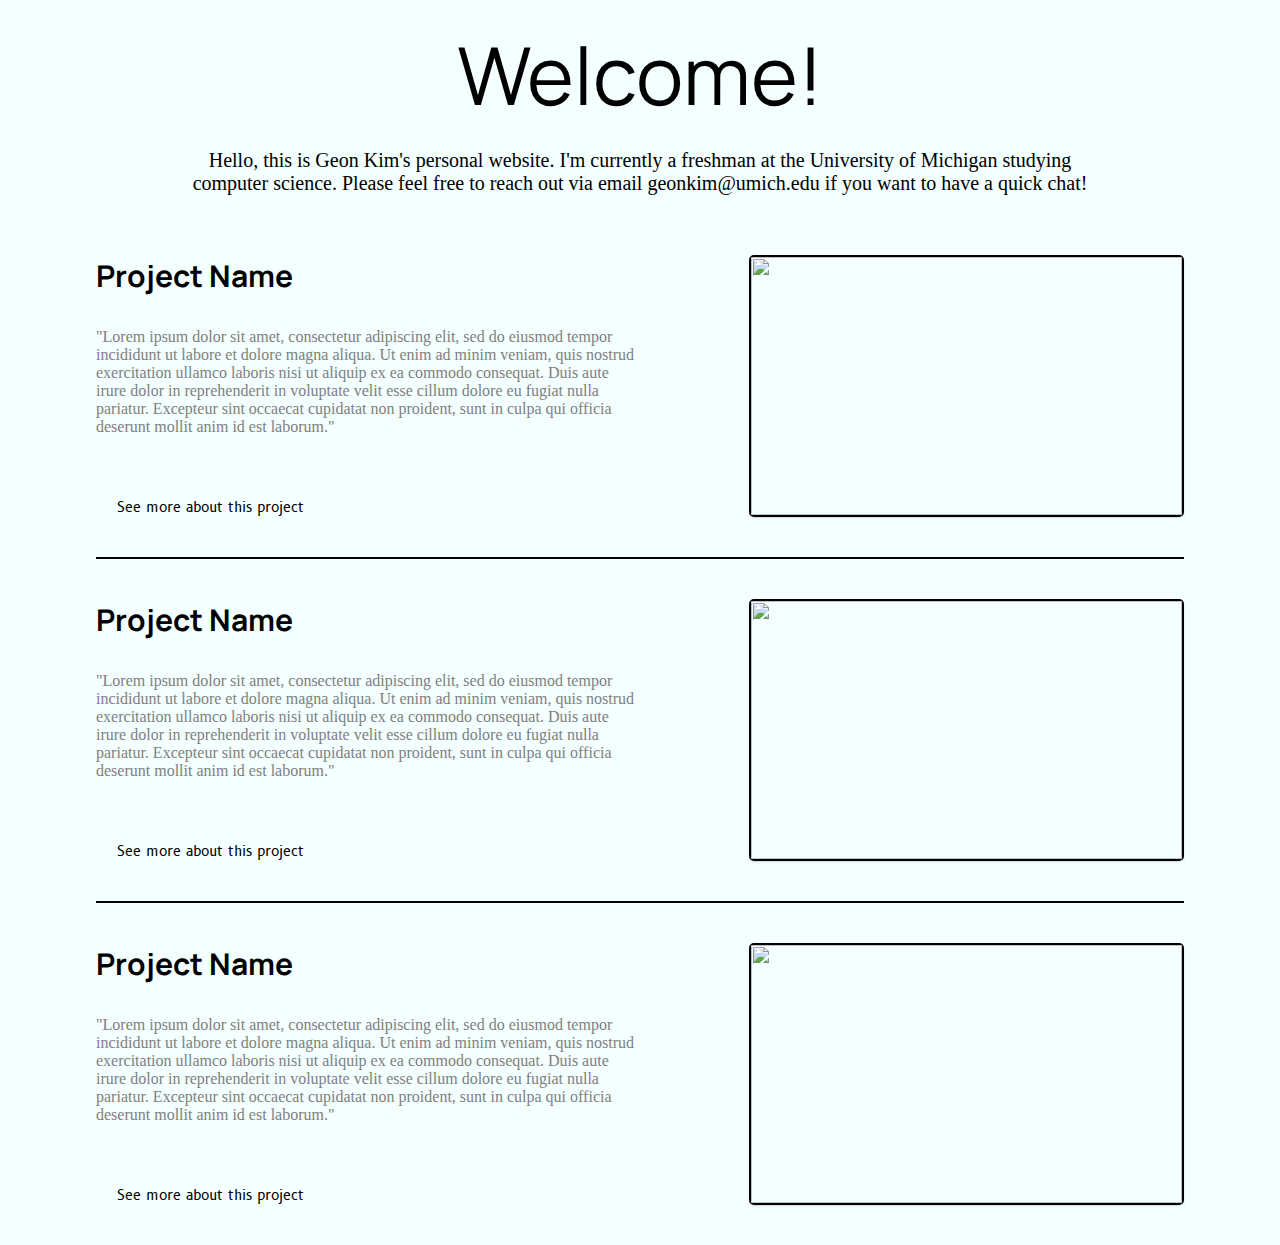
==== index.html @ 52c8be6c "Modify html and css" ====
<!DOCTYPE html>
<html lang="en">
<head>
    <meta charset="UTF-8">
    <meta name="viewport" content="width=device-width, initial-scale=1.0">
    <title>website-project</title>
    <link rel = "stylesheet" href="style.css">
    <style>
        @import url('https://fonts.googleapis.com/css2?family=B612&family=Lato:wght@700&family=Manrope:wght@700&family=Mulish:ital,wght@0,400;0,700;1,600;1,700;1,800&family=Titillium+Web:ital,wght@0,200;0,300;0,400;0,600;1,300;1,600;1,700&display=swap');
    </style>
</head>
<body>
    <h1 class="top-header">Welcome!</h1>
    <p class="top-description">
        Hello, this is Geon Kim's personal website. I'm currently a freshman at the University of Michigan studying computer science.
        Please feel free to reach out via email geonkim@umich.edu if you want to have a quick chat!
    </p>

    <div class="project-container">
        <div class="project-box">
            <div class="project-left">
                <div class="text-container">
                    <div class="project-name">
                        <h2>Project Name</h2>
                    </div>
                    <div class="sub-description">
                        <p>"Lorem ipsum dolor sit amet, consectetur adipiscing elit, sed do 
                            eiusmod tempor incididunt ut labore et dolore magna aliqua. Ut 
                            enim ad minim veniam, quis nostrud exercitation ullamco laboris 
                            nisi ut aliquip ex ea commodo consequat. Duis aute irure dolor 
                            in reprehenderit in voluptate velit esse cillum dolore eu fugiat
                             nulla pariatur. Excepteur sint occaecat cupidatat non proident,
                              sunt in culpa qui officia deserunt mollit anim id est laborum."
                        </p>
                    </div>
                </div>
                <div class="github-box">
                    <a class="github-link" href="https://github.com/geonkim905/website-project"><img class="github-icon" src="https://github.githubassets.com/images/modules/logos_page/GitHub-Mark.png"> See more about this project</a>
                </div>
            </div>
            <div class="project-right">
                <div class="image-box">
                    <img class="project-image" src="">
                </div>
                <div class="image-caption-box">
                    <p class="image-caption">Personal Portfolio</p>
                </div>
            </div>
        </div>

        <div class="project-box">
            <div class="project-left">
                <div class="text-container">
                    <div class="project-name">
                        <h2>Project Name</h2>
                    </div>
                    <div class="sub-description">
                        <p>"Lorem ipsum dolor sit amet, consectetur adipiscing elit, sed do 
                            eiusmod tempor incididunt ut labore et dolore magna aliqua. Ut 
                            enim ad minim veniam, quis nostrud exercitation ullamco laboris 
                            nisi ut aliquip ex ea commodo consequat. Duis aute irure dolor 
                            in reprehenderit in voluptate velit esse cillum dolore eu fugiat
                             nulla pariatur. Excepteur sint occaecat cupidatat non proident,
                              sunt in culpa qui officia deserunt mollit anim id est laborum."
                        </p>
                    </div>
                </div>
                    <div class="github-box">
                        <a class="github-link" href="https://github.com/geonkim905/website-project"><img class="github-icon" src="https://github.githubassets.com/images/modules/logos_page/GitHub-Mark.png"> See more about this project</a>
                    </div>
            </div>
            <div class="project-right">
                <div class="image-box">
                    <img class="project-image" src="">
                </div>
                <div class="image-caption-box">
                    <p class="image-caption">TBD</p>
                </div>
            </div>
        </div>

        <div class="project-box">
            <div class="project-left">
                <div class="text-container">
                    <div class="project-name">
                        <h2>Project Name</h2>
                    </div>
                    <div class="sub-description">
                        <p>"Lorem ipsum dolor sit amet, consectetur adipiscing elit, sed do 
                            eiusmod tempor incididunt ut labore et dolore magna aliqua. Ut 
                            enim ad minim veniam, quis nostrud exercitation ullamco laboris 
                            nisi ut aliquip ex ea commodo consequat. Duis aute irure dolor 
                            in reprehenderit in voluptate velit esse cillum dolore eu fugiat
                             nulla pariatur. Excepteur sint occaecat cupidatat non proident,
                              sunt in culpa qui officia deserunt mollit anim id est laborum."
                        </p>
                    </div>
                </div>
                    <div class="github-box">
                        <a class="github-link" href="https://github.com/geonkim905/website-project"><img class="github-icon" src="https://github.githubassets.com/images/modules/logos_page/GitHub-Mark.png"> See more about this project</a>
                    </div>
            </div>
            <div class="project-right">
                <div class="image-box">
                    <img class="project-image" src="">
                </div>
                <div class="image-caption-box">
                    <p class="image-caption">TBD</p>
                </div>
            </div>
        </div>
    </div>
</div>
</body>
</html>
---- style.css ----
html {
    font-size: 4px;
}

body {
    margin: 0;
    padding: 0;
    background-color: #F4FFFF;
}

/* Box sizing rules */
*,
*::before,
*::after {
    box-sizing: border-box;
}
​
/* Remove default padding */
ul[class],
ol[class] {
    padding: 0;
}
​
/* Remove default margin */
h1,
h2,
h3,
h4,
p,
ul[class],
ol[class],
li,
figure,
figcaption,
blockquote,
dl,
dd {
    margin: 0;
}
​
/* Set core body defaults */
body {
    min-height: 100vh;
    scroll-behavior: smooth;
    text-rendering: optimizeSpeed;
    line-height: 1.5;
}
​
/* Remove list styles on ul, ol elements with a class attribute */
ul[class],
ol[class] {
    list-style: none;
}
​
/* A elements that don't have a class get default styles */
a:not([class]) {
    text-decoration-skip-ink: auto;
}
​
/* Make images easier to work with */
img {
    max-width: 100%;
    display: block;
}
​
/* Inherit fonts for inputs and buttons */
input,
button,
textarea,
select {
    font: inherit;
}

.top-header {
    text-align: center;
    font-size: 20rem;
    font-family:'Manrope', sans-serif;
    font-weight: normal;
    margin-top: 5rem;
    margin-bottom: 5rem;
}

.top-description {
    text-align: center;
    font-size: 5rem;
    font-family: 'Times New Roman', Times, serif;
    width: 70%;
    margin: 0 auto;
    margin-bottom: 5rem;
}

.projects {
    padding-left: 30rem;
    padding-right: 30rem;
    padding-top: 5rem;
    padding-bottom: 5rem;
}

#projects-title {
    width: 95%;
    margin: 0 auto;
}

.project-container {
    display: flex;
    flex-direction: column;
    justify-content: space-evenly;
    margin: 0 auto;
    width: 100%;
}

.project-box {
    display: flex;
    flex-direction: row;
    justify-content: space-between;
    margin: 0 auto;
    padding-top: 10rem;
    padding-bottom: 10rem;
    width: 85%;
    border-bottom: 2px solid black;
}

.project-box:nth-last-child(1) {
    border: 0;
}

.project-left {
    display: flex;
    flex-direction: column;
    justify-content: space-between;
    width: 50%;
}

.text-container {
    display: flex;
    flex-direction: column;
    width: 100%;
    padding-bottom: 15rem;
}

.project-name {
    width: 100%;
    padding-bottom: 8rem;
    font-size: 5rem;
    font-weight: bold;
    font-family:'Manrope', sans-serif;
}

.project-description {
    width: 100%;
    padding-bottom: 8rem;
    font-size: 4.5rem;
    font-family: 'B612', sans-serif;
    font-weight: 400;
}

.sub-description {
    width: 100%;
    font-size: 4rem;
    font-family: 'Times New Roman', Times, serif;
    color: grey;
}

.github-box {
    width: 70%;
    font-size: 3.5rem;
    font-family: 'B612', sans-serif;
    color: black;
    text-decoration: none;
}

.github-link {
    text-decoration: none;
    color: black;
}

.github-icon {
    width: 4rem;
    height: 4rem;
}

.project-right {
    display: flex;
    flex-direction: column;
    width: 40%;
    border: 2px solid black;
    border-radius: 5px;
    box-shadow: 0 1px 2px rgba(0,0,0,0.15);
    -webkit-transition: all 0.6s cubic-bezier(0.165, 0.84, 0.44, 1);
    transition: all 0.6s cubic-bezier(0.165, 0.84, 0.44, 1);
}

.project-right::after {
    width: 50%;
    opacity: 0;
    border-radius: 5px;
    box-shadow: 0 5px 15px rgba(0,0,0,0.3);
    -webkit-transition: all 0.6s cubic-bezier(0.165, 0.84, 0.44, 1);
    transition: all 0.6s cubic-bezier(0.165, 0.84, 0.44, 1);
}

.project-right:hover {
    -webkit-transform: scale(1.07, 1.07);
    transform: scale(1.07, 1.07);
}

.project-right:hover::after {
    opacity: 1;
}

.image-box {
    width: 100%;
    height: 100%;
}

.project-image {
    width: 100%;
    height: 100%;
}

.image-caption-box {
    display: none;
}
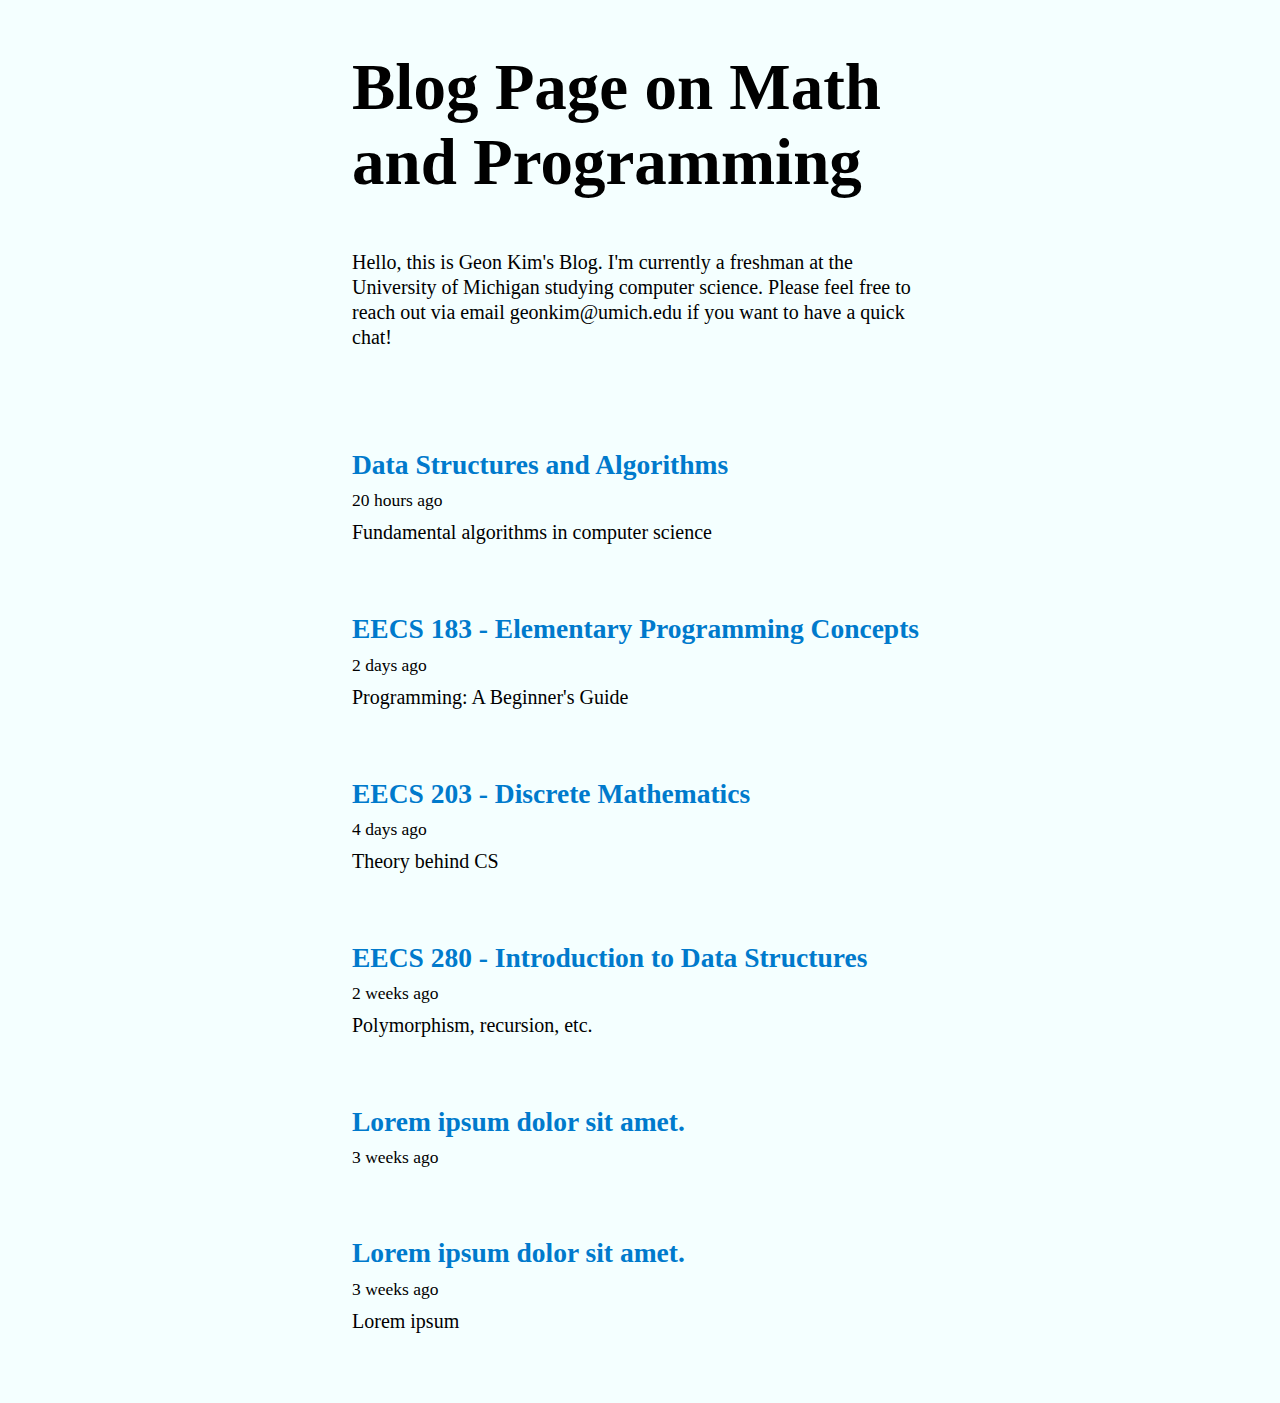
==== commit 254896e7: "Finish blog" ====
--- a/index.html
+++ b/index.html
@@ -10,106 +10,41 @@
     </style>
 </head>
 <body>
-    <h1 class="top-header">Welcome!</h1>
-    <p class="top-description">
-        Hello, this is Geon Kim's personal website. I'm currently a freshman at the University of Michigan studying computer science.
-        Please feel free to reach out via email geonkim@umich.edu if you want to have a quick chat!
-    </p>
-
-    <div class="project-container">
-        <div class="project-box">
-            <div class="project-left">
-                <div class="text-container">
-                    <div class="project-name">
-                        <h2>Project Name</h2>
-                    </div>
-                    <div class="sub-description">
-                        <p>"Lorem ipsum dolor sit amet, consectetur adipiscing elit, sed do 
-                            eiusmod tempor incididunt ut labore et dolore magna aliqua. Ut 
-                            enim ad minim veniam, quis nostrud exercitation ullamco laboris 
-                            nisi ut aliquip ex ea commodo consequat. Duis aute irure dolor 
-                            in reprehenderit in voluptate velit esse cillum dolore eu fugiat
-                             nulla pariatur. Excepteur sint occaecat cupidatat non proident,
-                              sunt in culpa qui officia deserunt mollit anim id est laborum."
-                        </p>
-                    </div>
-                </div>
-                <div class="github-box">
-                    <a class="github-link" href="https://github.com/geonkim905/website-project"><img class="github-icon" src="https://github.githubassets.com/images/modules/logos_page/GitHub-Mark.png"> See more about this project</a>
-                </div>
-            </div>
-            <div class="project-right">
-                <div class="image-box">
-                    <img class="project-image" src="">
-                </div>
-                <div class="image-caption-box">
-                    <p class="image-caption">Personal Portfolio</p>
-                </div>
-            </div>
+    <div class="center-column">
+        <h1 class="top-header">Blog Page on Math and Programming</h1>
+        <p class="top-description">
+            Hello, this is Geon Kim's Blog. I'm currently a freshman at the University of Michigan studying computer science.
+            Please feel free to reach out via email geonkim@umich.edu if you want to have a quick chat!
+        </p>
+        <div class="post-container">
+            <p class="post-title"><a href="blog1.html">Data Structures and Algorithms</a></p>
+            <p class="post-time">20 hours ago</p>
+            <p class="post-description">Fundamental algorithms in computer science</p>
         </div>
-
-        <div class="project-box">
-            <div class="project-left">
-                <div class="text-container">
-                    <div class="project-name">
-                        <h2>Project Name</h2>
-                    </div>
-                    <div class="sub-description">
-                        <p>"Lorem ipsum dolor sit amet, consectetur adipiscing elit, sed do 
-                            eiusmod tempor incididunt ut labore et dolore magna aliqua. Ut 
-                            enim ad minim veniam, quis nostrud exercitation ullamco laboris 
-                            nisi ut aliquip ex ea commodo consequat. Duis aute irure dolor 
-                            in reprehenderit in voluptate velit esse cillum dolore eu fugiat
-                             nulla pariatur. Excepteur sint occaecat cupidatat non proident,
-                              sunt in culpa qui officia deserunt mollit anim id est laborum."
-                        </p>
-                    </div>
-                </div>
-                    <div class="github-box">
-                        <a class="github-link" href="https://github.com/geonkim905/website-project"><img class="github-icon" src="https://github.githubassets.com/images/modules/logos_page/GitHub-Mark.png"> See more about this project</a>
-                    </div>
-            </div>
-            <div class="project-right">
-                <div class="image-box">
-                    <img class="project-image" src="">
-                </div>
-                <div class="image-caption-box">
-                    <p class="image-caption">TBD</p>
-                </div>
-            </div>
+        <div class="post-container">
+            <p class="post-title"><a href="blog2.html">EECS 183 - Elementary Programming Concepts</a></p>
+            <p class="post-time">2 days ago</p>
+            <p class="post-description">Programming: A Beginner's Guide</p>
         </div>
-
-        <div class="project-box">
-            <div class="project-left">
-                <div class="text-container">
-                    <div class="project-name">
-                        <h2>Project Name</h2>
-                    </div>
-                    <div class="sub-description">
-                        <p>"Lorem ipsum dolor sit amet, consectetur adipiscing elit, sed do 
-                            eiusmod tempor incididunt ut labore et dolore magna aliqua. Ut 
-                            enim ad minim veniam, quis nostrud exercitation ullamco laboris 
-                            nisi ut aliquip ex ea commodo consequat. Duis aute irure dolor 
-                            in reprehenderit in voluptate velit esse cillum dolore eu fugiat
-                             nulla pariatur. Excepteur sint occaecat cupidatat non proident,
-                              sunt in culpa qui officia deserunt mollit anim id est laborum."
-                        </p>
-                    </div>
-                </div>
-                    <div class="github-box">
-                        <a class="github-link" href="https://github.com/geonkim905/website-project"><img class="github-icon" src="https://github.githubassets.com/images/modules/logos_page/GitHub-Mark.png"> See more about this project</a>
-                    </div>
-            </div>
-            <div class="project-right">
-                <div class="image-box">
-                    <img class="project-image" src="">
-                </div>
-                <div class="image-caption-box">
-                    <p class="image-caption">TBD</p>
-                </div>
-            </div>
+        <div class="post-container">
+            <p class="post-title"><a href="blog3.html">EECS 203 - Discrete Mathematics</a></p>
+            <p class="post-time">4 days ago</p>
+            <p class="post-description">Theory behind CS</p>
+        </div>
+        <div class="post-container">
+            <p class="post-title"><a href="blog4.html">EECS 280 - Introduction to Data Structures</a></p>
+            <p class="post-time">2 weeks ago</p>
+            <p class="post-description">Polymorphism, recursion, etc.</p>
+        </div>
+        <div class="post-container">
+            <p class="post-title"><a href="blog5.html">Lorem ipsum dolor sit amet.</a></p>
+            <p class="post-time">3 weeks ago</p>
+        </div>
+        <div class="post-container">
+            <p class="post-title"><a href="blog6.html">Lorem ipsum dolor sit amet.</a></p>
+            <p class="post-time">3 weeks ago</p>
+            <p class="post-description">Lorem ipsum</p>
         </div>
     </div>
-</div>
 </body>
 </html>--- a/style.css
+++ b/style.css
@@ -1,5 +1,5 @@
 html {
-    font-size: 4px;
+    font-size: 62.5%;
 }
 
 body {
@@ -71,153 +71,99 @@
     font: inherit;
 }
 
+.center-column {
+    width: 45%;
+    margin: 0 auto;
+}
+
 .top-header {
-    text-align: center;
-    font-size: 20rem;
-    font-family:'Manrope', sans-serif;
-    font-weight: normal;
+    font-family: 'Merriweather','Georgia',serif;
+    font-size: 6.5rem;
+    font-weight: 700;
     margin-top: 5rem;
     margin-bottom: 5rem;
 }
 
 .top-description {
-    text-align: center;
-    font-size: 5rem;
+    font-size: 2.0rem;
     font-family: 'Times New Roman', Times, serif;
-    width: 70%;
-    margin: 0 auto;
-    margin-bottom: 5rem;
+    margin-bottom: 10rem;
+    line-height: 2.5rem;
 }
 
-.projects {
-    padding-left: 30rem;
-    padding-right: 30rem;
-    padding-top: 5rem;
-    padding-bottom: 5rem;
+.post-container {
+    margin-bottom: 7rem;
 }
 
-#projects-title {
-    width: 95%;
-    margin: 0 auto;
+a {
+    color: #007acc;
+    font-family: 'Merriweather','Georgia',serif;
+    font-weight: 900;
+    line-height: 1.1;
+    font-size: 2.75rem;
+    text-decoration: none;
+    text-rendering: optimizeLegibility;
 }
 
-.project-container {
-    display: flex;
-    flex-direction: column;
-    justify-content: space-evenly;
-    margin: 0 auto;
-    width: 100%;
+.post-title {
+    margin-bottom: 1.0rem;
 }
 
-.project-box {
-    display: flex;
-    flex-direction: row;
-    justify-content: space-between;
-    margin: 0 auto;
-    padding-top: 10rem;
-    padding-bottom: 10rem;
-    width: 85%;
-    border-bottom: 2px solid black;
+.post-time {
+    font-size: 1.75rem;
+    font-family: 'Merriweather','Georgia',serif;
 }
 
-.project-box:nth-last-child(1) {
-    border: 0;
+.post-description {
+    font-size: 2.0rem;
+    font-family: 'Merriweather','Georgia',serif;
+    margin-top: 1.0rem;
 }
 
-.project-left {
-    display: flex;
-    flex-direction: column;
-    justify-content: space-between;
-    width: 50%;
-}
-
-.text-container {
-    display: flex;
-    flex-direction: column;
-    width: 100%;
-    padding-bottom: 15rem;
-}
-
-.project-name {
-    width: 100%;
-    padding-bottom: 8rem;
-    font-size: 5rem;
-    font-weight: bold;
-    font-family:'Manrope', sans-serif;
-}
-
-.project-description {
-    width: 100%;
-    padding-bottom: 8rem;
-    font-size: 4.5rem;
-    font-family: 'B612', sans-serif;
-    font-weight: 400;
-}
-
-.sub-description {
-    width: 100%;
-    font-size: 4rem;
-    font-family: 'Times New Roman', Times, serif;
-    color: grey;
-}
-
-.github-box {
-    width: 70%;
-    font-size: 3.5rem;
-    font-family: 'B612', sans-serif;
-    color: black;
-    text-decoration: none;
-}
-
-.github-link {
-    text-decoration: none;
+.website-title {
+    font-size: 2.5rem;
+    font-family: 'Montserrat', 'sans-serif';
+    font-weight: 900;
+    margin-top: 2.5rem;
+    margin-bottom: 2.5rem;
     color: black;
 }
 
-.github-icon {
-    width: 4rem;
-    height: 4rem;
+.post-header {
+    font-size: 4.0rem;
+    font-family: 'Merriweather','Georgia',serif;
+    margin-bottom: 1.5rem;
 }
 
-.project-right {
-    display: flex;
-    flex-direction: column;
-    width: 40%;
-    border: 2px solid black;
-    border-radius: 5px;
-    box-shadow: 0 1px 2px rgba(0,0,0,0.15);
-    -webkit-transition: all 0.6s cubic-bezier(0.165, 0.84, 0.44, 1);
-    transition: all 0.6s cubic-bezier(0.165, 0.84, 0.44, 1);
+.post-date {
+    font-size: 1.35rem;
+    font-family: 'Merriweather','Georgia',serif;
 }
 
-.project-right::after {
-    width: 50%;
-    opacity: 0;
-    border-radius: 5px;
-    box-shadow: 0 5px 15px rgba(0,0,0,0.3);
-    -webkit-transition: all 0.6s cubic-bezier(0.165, 0.84, 0.44, 1);
-    transition: all 0.6s cubic-bezier(0.165, 0.84, 0.44, 1);
+header {
+    margin-bottom: 5.0rem;
 }
 
-.project-right:hover {
-    -webkit-transform: scale(1.07, 1.07);
-    transform: scale(1.07, 1.07);
+section h1 {
+    font-size: 3.5rem;
+    font-family: 'Merriweather','Georgia',serif;
 }
 
-.project-right:hover::after {
-    opacity: 1;
+section p {
+    font-size: 2.0rem;
+    font-family: 'Merriweather','Georgia',serif;
+    line-height: 3.0rem;
+    margin-top: 3.0rem;
+    margin-bottom: 3.0rem;
 }
 
-.image-box {
-    width: 100%;
-    height: 100%;
+.next-page {
+    font-size: 2.25rem;
+    margin-top: 2.5rem;
+    margin-bottom: 2.5rem;
+    text-decoration: underline;
 }
 
-.project-image {
-    width: 100%;
-    height: 100%;
-}
-
-.image-caption-box {
-    display: none;
-}
+.next-page:hover {
+    text-decoration: none;
+}